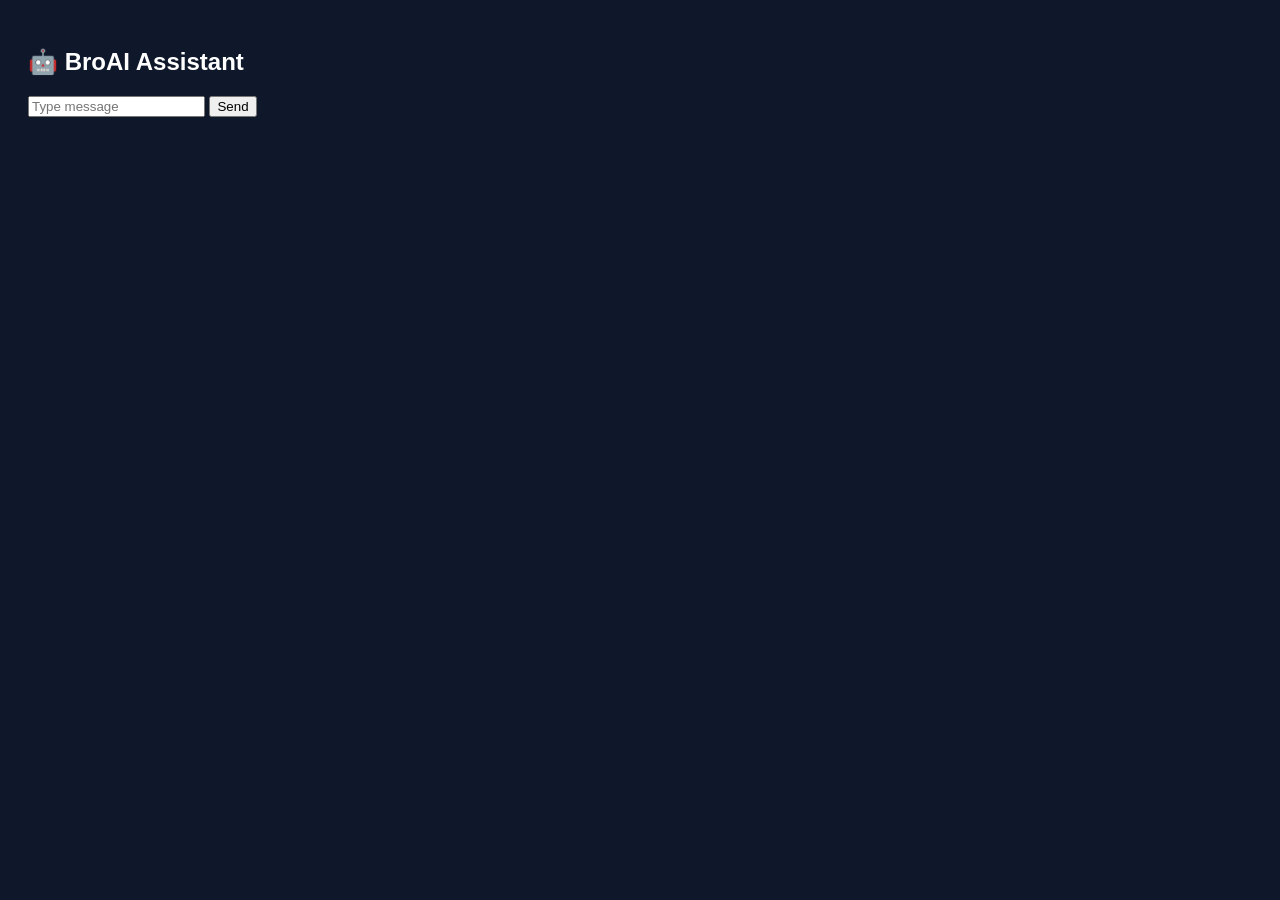
==== ai-chat.html @ 8735687b "Update ai-chat.html" ====
<!DOCTYPE html><html>
<head>
<meta charset="UTF-8">
<meta name="viewport" content="width=device-width, initial-scale=1.0">
<title>BroAI Chat</title>
</head><body style="background:#0f172a;color:white;font-family:Arial;padding:20px;"><h2>🤖 BroAI Assistant</h2><input type="text" id="userInput" placeholder="Type message">
<button onclick="sendMessage()">Send</button><div id="chat-box" style="margin-top:20px;"></div><script>
function sendMessage() {

var input = document.getElementById("userInput");
var chatBox = document.getElementById("chat-box");

if (input.value === "") {
return;
}

chatBox.innerHTML += "<p><b>You:</b> " + input.value + "</p>";

chatBox.innerHTML += "<p><b>Bot:</b> Demo Response - " + input.value + "</p>";

input.value = "";
}
</script></body>
</html>
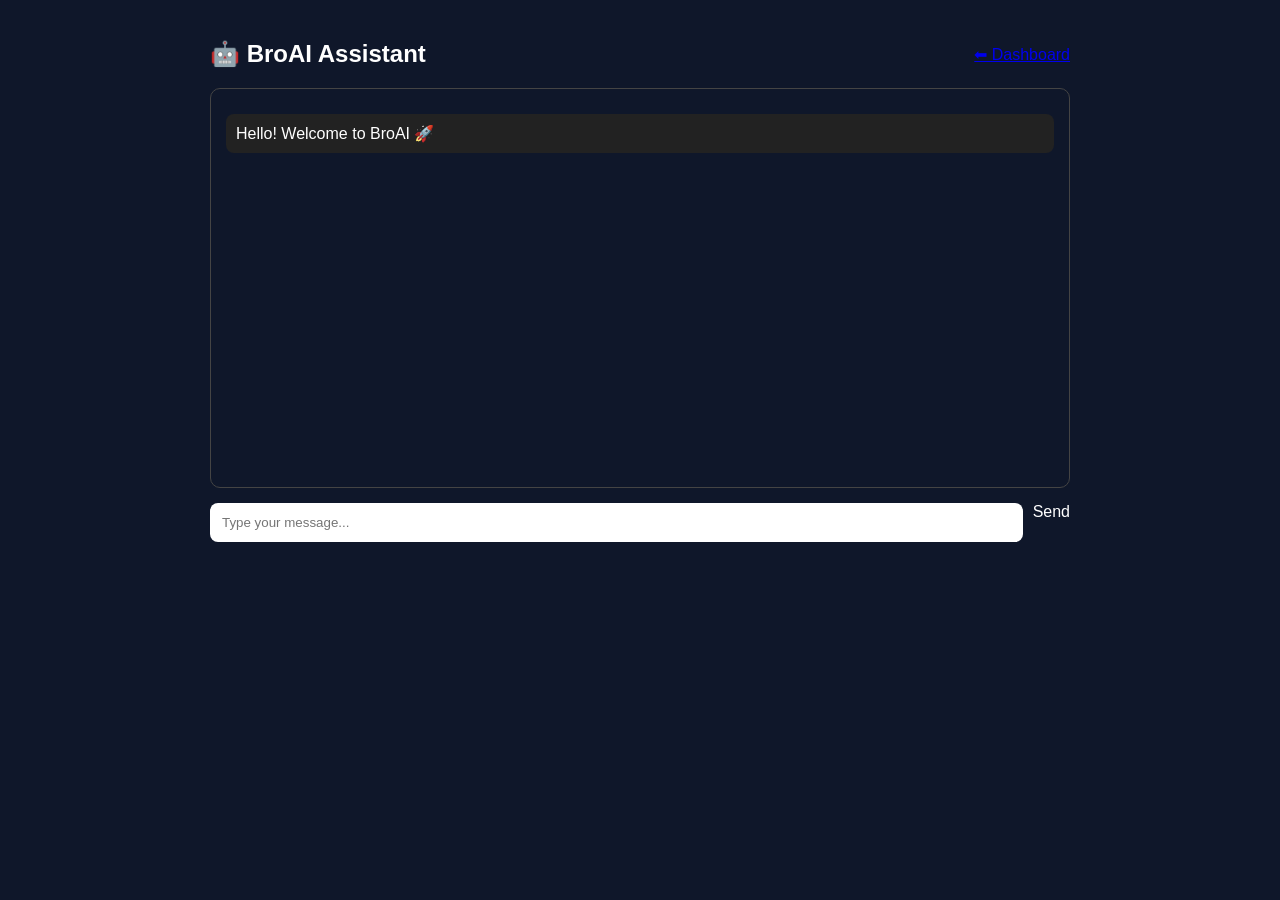
==== commit 9ae6c30e: "Refactor HTML structure and improve chat functionality" ====
--- a/ai-chat.html
+++ b/ai-chat.html
@@ -1,24 +1,109 @@
-<!DOCTYPE html><html>
+<!DOCTYPE html><html lang="en">
 <head>
 <meta charset="UTF-8">
 <meta name="viewport" content="width=device-width, initial-scale=1.0">
-<title>BroAI Chat</title>
-</head><body style="background:#0f172a;color:white;font-family:Arial;padding:20px;"><h2>🤖 BroAI Assistant</h2><input type="text" id="userInput" placeholder="Type message">
-<button onclick="sendMessage()">Send</button><div id="chat-box" style="margin-top:20px;"></div><script>
+<title>BroAI Chat</title><link rel="stylesheet" href="style.css"><style>
+.chat-container{
+max-width:900px;
+margin:20px auto;
+padding:20px;
+}
+
+.chat-header{
+display:flex;
+justify-content:space-between;
+align-items:center;
+margin-bottom:20px;
+}
+
+.chat-box{
+height:400px;
+overflow-y:auto;
+border:1px solid #444;
+padding:15px;
+border-radius:10px;
+margin-bottom:15px;
+}
+
+.bot-message{
+background:#222;
+padding:10px;
+margin:10px 0;
+border-radius:8px;
+}
+
+.user-message{
+background:#6c63ff;
+padding:10px;
+margin:10px 0;
+border-radius:8px;
+text-align:right;
+}
+
+.chat-input{
+display:flex;
+gap:10px;
+}
+
+.chat-input input{
+flex:1;
+padding:12px;
+border-radius:8px;
+border:none;
+}
+
+.chat-input button{
+padding:12px 20px;
+cursor:pointer;
+}
+</style></head>
+<body><div class="chat-container"><div class="chat-header">
+<h2>🤖 BroAI Assistant</h2>
+<a href="dashboard.html">⬅ Dashboard</a>
+</div><div id="chat-box" class="chat-box"><div class="bot-message">
+Hello! Welcome to BroAI 🚀
+</div></div><div class="chat-input"><input
+type="text"
+id="userInput"
+placeholder="Type your message..."
+
+«»
+
+<button onclick="sendMessage()">
+Send
+</button></div></div><script>
+
 function sendMessage() {
 
-var input = document.getElementById("userInput");
-var chatBox = document.getElementById("chat-box");
+let input = document.getElementById("userInput");
+let chatBox = document.getElementById("chat-box");
 
-if (input.value === "") {
+if(input.value.trim() === ""){
 return;
 }
 
-chatBox.innerHTML += "<p><b>You:</b> " + input.value + "</p>";
+let userMsg = document.createElement("div");
+userMsg.className = "user-message";
+userMsg.innerText = input.value;
+chatBox.appendChild(userMsg);
 
-chatBox.innerHTML += "<p><b>Bot:</b> Demo Response - " + input.value + "</p>";
+let botMsg = document.createElement("div");
+botMsg.className = "bot-message";
+botMsg.innerText = "BroAI Demo Response: " + input.value;
+chatBox.appendChild(botMsg);
 
 input.value = "";
+
+chatBox.scrollTop = chatBox.scrollHeight;
 }
+
+document.getElementById("userInput").addEventListener("keypress", function(event){
+
+if(event.key === "Enter"){
+sendMessage();
+}
+
+});
+
 </script></body>
 </html>
--- a/style.css
+++ b/style.css
@@ -0,0 +1,506 @@
+*{
+margin:0;
+padding:0;
+box-sizing:border-box;
+font-family:'Poppins',sans-serif;
+}
+
+body{
+background:#0f172a;
+color:white;
+overflow-x:hidden;
+}
+
+/* NAVBAR */
+
+.navbar{
+display:flex;
+justify-content:space-between;
+align-items:center;
+padding:20px 8%;
+background:#111827;
+position:sticky;
+top:0;
+z-index:1000;
+}
+
+.logo{
+font-size:30px;
+font-weight:700;
+color:#8b5cf6;
+}
+
+.nav-links{
+display:flex;
+list-style:none;
+gap:30px;
+}
+
+.nav-links a{
+text-decoration:none;
+color:white;
+transition:.3s;
+}
+
+.nav-links a:hover{
+color:#8b5cf6;
+}
+
+.nav-buttons{
+display:flex;
+gap:15px;
+}
+
+.login-btn{
+color:white;
+text-decoration:none;
+}
+
+.signup-btn{
+background:#8b5cf6;
+padding:10px 18px;
+border-radius:8px;
+text-decoration:none;
+color:white;
+}
+
+/* HERO */
+
+.hero{
+display:flex;
+justify-content:space-between;
+align-items:center;
+padding:100px 8%;
+min-height:90vh;
+}
+
+.hero-left{
+width:50%;
+}
+
+.hero-left h1{
+font-size:65px;
+line-height:1.1;
+margin-bottom:20px;
+}
+
+.hero-left p{
+font-size:18px;
+color:#cbd5e1;
+margin-bottom:30px;
+max-width:550px;
+}
+
+.hero-buttons{
+display:flex;
+gap:20px;
+}
+
+.start-btn{
+background:#8b5cf6;
+padding:14px 25px;
+border-radius:10px;
+color:white;
+text-decoration:none;
+font-weight:600;
+}
+
+.demo-btn{
+border:1px solid #8b5cf6;
+padding:14px 25px;
+border-radius:10px;
+color:white;
+text-decoration:none;
+}
+
+.hero-right{
+width:40%;
+display:flex;
+justify-content:center;
+}
+
+.dashboard-card{
+background:#1e293b;
+padding:30px;
+border-radius:20px;
+width:100%;
+box-shadow:0 0 30px rgba(139,92,246,.3);
+}
+
+.dashboard-card h3{
+margin-bottom:20px;
+}
+
+.tool-box{
+background:#334155;
+padding:15px;
+border-radius:10px;
+margin-bottom:12px;
+}
+
+/* FEATURES */
+
+.features{
+padding:100px 8%;
+}
+
+.features h2{
+text-align:center;
+font-size:40px;
+margin-bottom:50px;
+}
+
+.feature-grid{
+display:grid;
+grid-template-columns:repeat(auto-fit,minmax(250px,1fr));
+gap:25px;
+}
+
+.feature-card{
+background:#1e293b;
+padding:25px;
+border-radius:15px;
+transition:.3s;
+}
+
+.feature-card:hover{
+transform:translateY(-8px);
+}
+
+.feature-card h3{
+margin-bottom:10px;
+color:#8b5cf6;
+}
+
+/* MARKETPLACE */
+
+.marketplace{
+padding:100px 8%;
+}
+
+.marketplace h2{
+text-align:center;
+font-size:40px;
+margin-bottom:50px;
+}
+
+.market-grid{
+display:grid;
+grid-template-columns:repeat(auto-fit,minmax(250px,1fr));
+gap:25px;
+}
+
+.market-card{
+background:#1e293b;
+padding:25px;
+border-radius:15px;
+}
+
+/* PRICING */
+
+.pricing{
+padding:100px 8%;
+}
+
+.pricing h2{
+text-align:center;
+font-size:40px;
+margin-bottom:50px;
+}
+
+.pricing-grid{
+display:grid;
+grid-template-columns:repeat(auto-fit,minmax(280px,1fr));
+gap:25px;
+}
+
+.price-card{
+background:#1e293b;
+padding:35px;
+border-radius:20px;
+text-align:center;
+}
+
+.price-card h1{
+font-size:50px;
+margin:15px 0;
+}
+
+.price-card p{
+margin:10px 0;
+}
+
+.price-card button{
+margin-top:20px;
+padding:12px 20px;
+border:none;
+background:#8b5cf6;
+color:white;
+border-radius:10px;
+cursor:pointer;
+}
+
+.popular{
+border:2px solid #8b5cf6;
+transform:scale(1.05);
+}
+
+/* TESTIMONIALS */
+
+.testimonials{
+padding:100px 8%;
+}
+
+.testimonials h2{
+text-align:center;
+font-size:40px;
+margin-bottom:50px;
+}
+
+.testimonial-grid{
+display:grid;
+grid-template-columns:repeat(auto-fit,minmax(280px,1fr));
+gap:25px;
+}
+
+.testimonial-card{
+background:#1e293b;
+padding:25px;
+border-radius:15px;
+}
+
+/* CTA */
+
+.cta{
+padding:100px 8%;
+text-align:center;
+}
+
+.cta h2{
+font-size:45px;
+margin-bottom:30px;
+}
+
+/* FOOTER */
+
+footer{
+background:#111827;
+padding:40px;
+text-align:center;
+margin-top:50px;
+}
+
+.footer-logo{
+font-size:30px;
+font-weight:700;
+color:#8b5cf6;
+margin-bottom:15px;
+}
+
+/* MOBILE */
+
+@media(max-width:900px){
+
+.hero{
+flex-direction:column;
+text-align:center;
+}
+
+.hero-left{
+width:100%;
+}
+
+.hero-right{
+width:100%;
+margin-top:40px;
+}
+
+.hero-left h1{
+font-size:45px;
+}
+
+.nav-links{
+display:none;
+}
+
+.pricing-grid,
+.feature-grid,
+.market-grid,
+.testimonial-grid{
+grid-template-columns:1fr;
+}
+
+}
+/* DASHBOARD */
+
+.dashboard-container{
+display:flex;
+min-height:100vh;
+}
+
+.sidebar{
+width:260px;
+background:#111827;
+padding:30px 20px;
+}
+
+.sidebar h2{
+color:#8b5cf6;
+margin-bottom:30px;
+}
+
+.sidebar ul{
+list-style:none;
+}
+
+.sidebar li{
+padding:15px;
+margin-bottom:10px;
+background:#1e293b;
+border-radius:10px;
+cursor:pointer;
+transition:.3s;
+}
+
+.sidebar li:hover{
+background:#8b5cf6;
+}
+
+.main-content{
+flex:1;
+padding:30px;
+}
+
+.topbar{
+display:flex;
+justify-content:space-between;
+align-items:center;
+margin-bottom:30px;
+}
+
+.credits{
+background:#8b5cf6;
+padding:12px 20px;
+border-radius:10px;
+font-weight:600;
+}
+
+.cards{
+display:grid;
+grid-template-columns:repeat(auto-fit,minmax(250px,1fr));
+gap:20px;
+margin-bottom:30px;
+}
+
+.card{
+background:#1e293b;
+padding:25px;
+border-radius:15px;
+}
+
+.card h3{
+margin-bottom:10px;
+color:#8b5cf6;
+}
+
+.card p{
+margin-bottom:15px;
+}
+
+.card button{
+background:#8b5cf6;
+color:white;
+border:none;
+padding:10px 20px;
+border-radius:8px;
+cursor:pointer;
+}
+
+.activity{
+background:#1e293b;
+padding:25px;
+border-radius:15px;
+}
+
+.activity h2{
+margin-bottom:15px;
+}
+
+@media(max-width:900px){
+
+.dashboard-container{
+flex-direction:column;
+}
+
+.sidebar{
+width:100%;
+}
+
+.topbar{
+flex-direction:column;
+gap:15px;
+}
+  /* CHAT PAGE */
+
+.chat-container{
+max-width:900px;
+margin:30px auto;
+padding:20px;
+}
+
+.chat-header{
+display:flex;
+justify-content:space-between;
+align-items:center;
+margin-bottom:20px;
+}
+
+.chat-header a{
+color:#8b5cf6;
+text-decoration:none;
+}
+
+.chat-box{
+height:500px;
+background:#1e293b;
+padding:20px;
+border-radius:15px;
+overflow-y:auto;
+}
+
+.user-message{
+background:#8b5cf6;
+padding:12px;
+margin:10px 0;
+border-radius:10px;
+text-align:right;
+}
+
+.bot-message{
+background:#334155;
+padding:12px;
+margin:10px 0;
+border-radius:10px;
+}
+
+.chat-input{
+display:flex;
+gap:10px;
+margin-top:15px;
+}
+
+.chat-input input{
+flex:1;
+padding:14px;
+border:none;
+border-radius:10px;
+}
+
+.chat-input button{
+background:#8b5cf6;
+border:none;
+color:white;
+padding:14px 20px;
+border-radius:10px;
+cursor:pointer;
+}
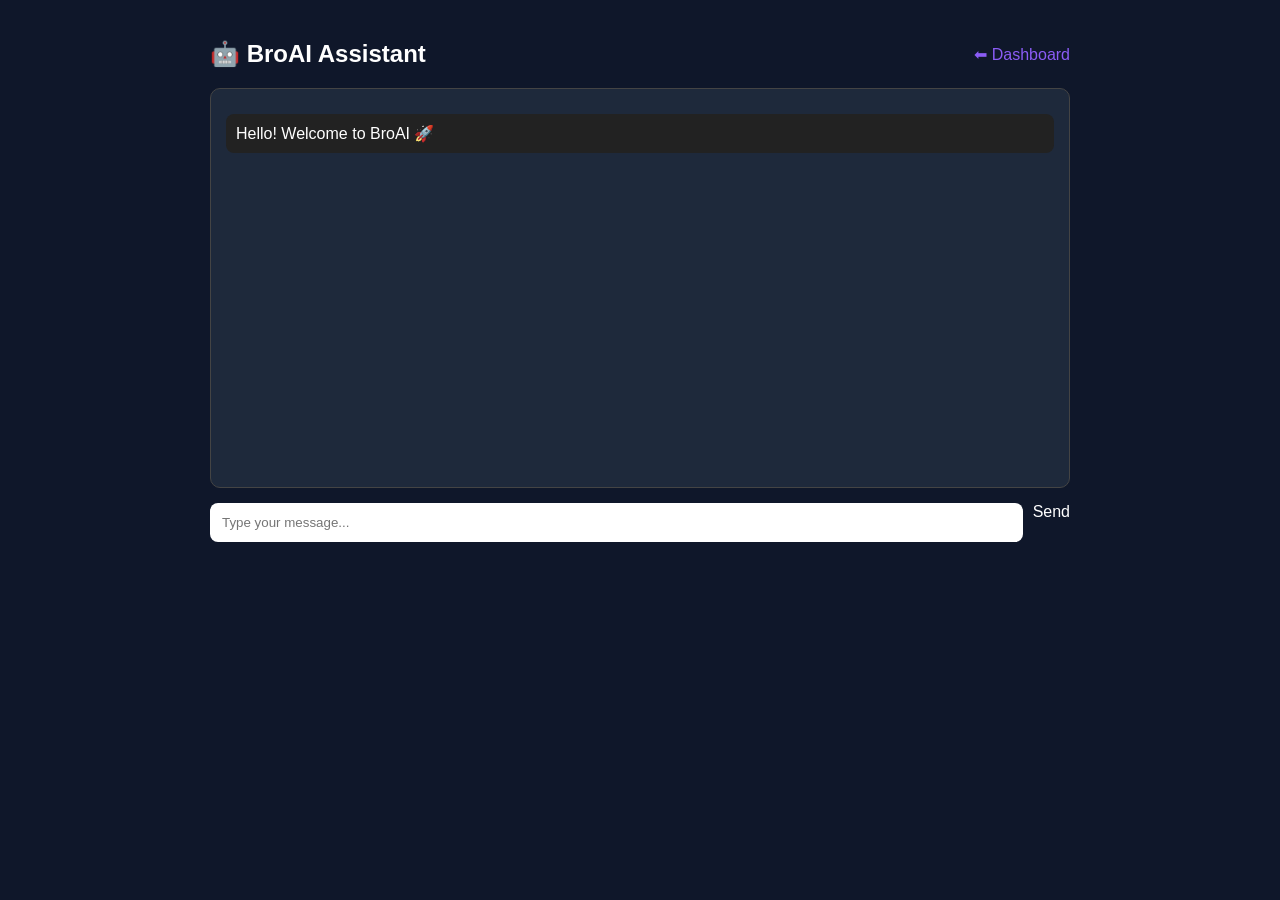
==== commit fbd2421e: "Refactor sendMessage function and update credits logic" ====
--- a/ai-chat.html
+++ b/ai-chat.html
@@ -3,6 +3,7 @@
 <meta charset="UTF-8">
 <meta name="viewport" content="width=device-width, initial-scale=1.0">
 <title>BroAI Chat</title><link rel="stylesheet" href="style.css"><style>
+
 .chat-container{
 max-width:900px;
 margin:20px auto;
@@ -16,6 +17,11 @@
 margin-bottom:20px;
 }
 
+.chat-header a{
+color:#8b5cf6;
+text-decoration:none;
+}
+
 .chat-box{
 height:400px;
 overflow-y:auto;
@@ -23,6 +29,7 @@
 padding:15px;
 border-radius:10px;
 margin-bottom:15px;
+background:#1e293b;
 }
 
 .bot-message{
@@ -55,9 +62,13 @@
 .chat-input button{
 padding:12px 20px;
 cursor:pointer;
+background:#8b5cf6;
+color:white;
+border:none;
+border-radius:8px;
 }
-</style></head>
-<body><div class="chat-container"><div class="chat-header">
+
+</style></head><body><div class="chat-container"><div class="chat-header">
 <h2>🤖 BroAI Assistant</h2>
 <a href="dashboard.html">⬅ Dashboard</a>
 </div><div id="chat-box" class="chat-box"><div class="bot-message">
@@ -73,7 +84,14 @@
 Send
 </button></div></div><script>
 
-function sendMessage() {
+function sendMessage(){
+
+let credits = parseInt(localStorage.getItem("broai_credits") || 100);
+
+if(credits <= 0){
+alert("No Credits Remaining");
+return;
+}
 
 let input = document.getElementById("userInput");
 let chatBox = document.getElementById("chat-box");
@@ -81,6 +99,9 @@
 if(input.value.trim() === ""){
 return;
 }
+
+credits--;
+localStorage.setItem("broai_credits", credits);
 
 let userMsg = document.createElement("div");
 userMsg.className = "user-message";
@@ -95,6 +116,7 @@
 input.value = "";
 
 chatBox.scrollTop = chatBox.scrollHeight;
+
 }
 
 document.getElementById("userInput").addEventListener("keypress", function(event){
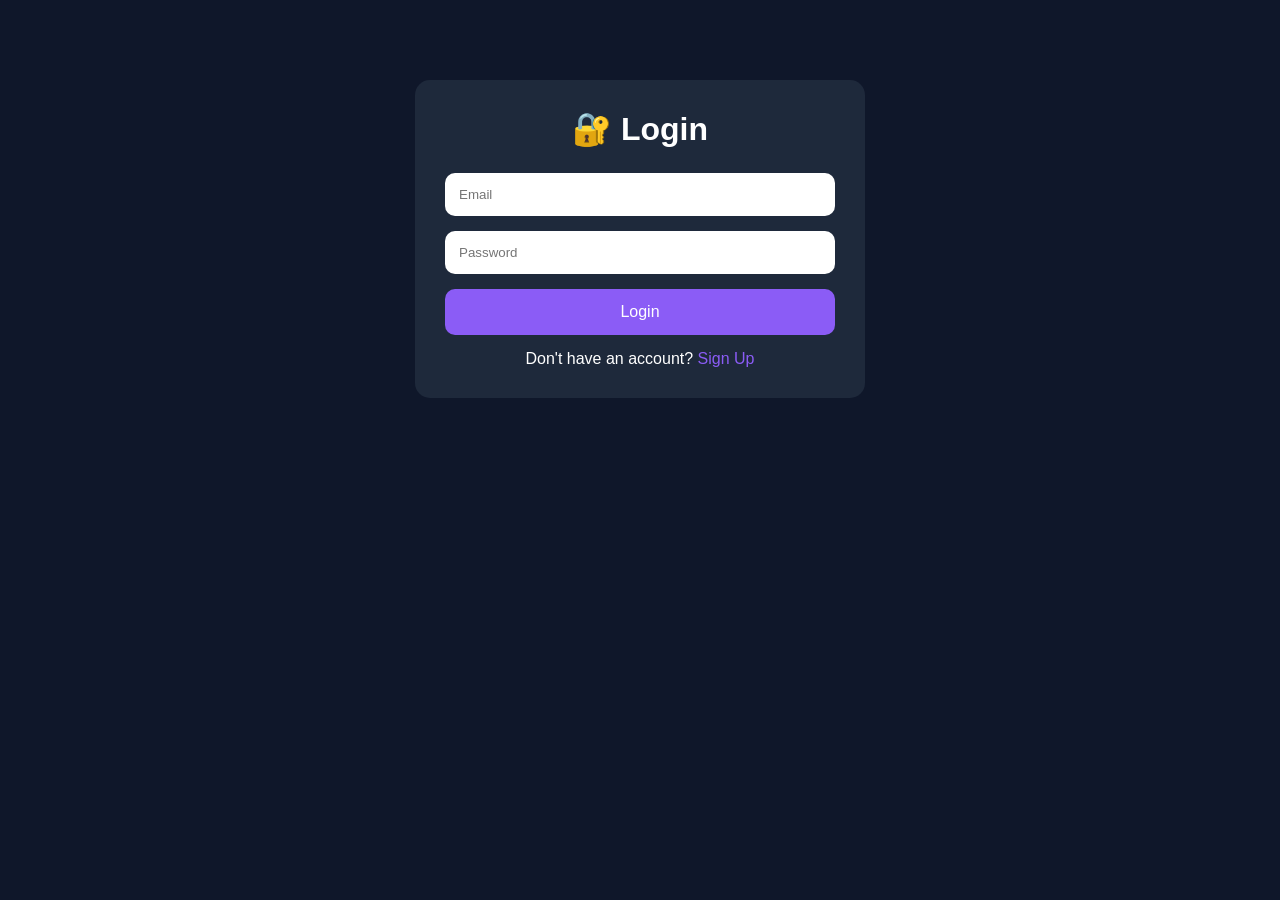
==== commit 61016380: "Remove sendMessage function from ai-chat.html Removed the sendMessage function and its associated lo" ====
--- a/ai-chat.html
+++ b/ai-chat.html
@@ -82,50 +82,8 @@
 
 <button onclick="sendMessage()">
 Send
-</button></div></div><script>
-
-function sendMessage(){
-
-let credits = parseInt(localStorage.getItem("broai_credits") || 100);
-
-if(credits <= 0){
-alert("No Credits Remaining");
-return;
-}
-
-let input = document.getElementById("userInput");
-let chatBox = document.getElementById("chat-box");
-
-if(input.value.trim() === ""){
-return;
-}
-
-credits--;
-localStorage.setItem("broai_credits", credits);
-
-let userMsg = document.createElement("div");
-userMsg.className = "user-message";
-userMsg.innerText = input.value;
-chatBox.appendChild(userMsg);
-
-let botMsg = document.createElement("div");
-botMsg.className = "bot-message";
-botMsg.innerText = "BroAI Demo Response: " + input.value;
-chatBox.appendChild(botMsg);
-
-input.value = "";
-
-chatBox.scrollTop = chatBox.scrollHeight;
-
-}
-
-document.getElementById("userInput").addEventListener("keypress", function(event){
-
-if(event.key === "Enter"){
-sendMessage();
-}
-
-});
-
-</script></body>
+</button></div></div>
+  
+<script src="script.js"></script>
+</body>
 </html>
